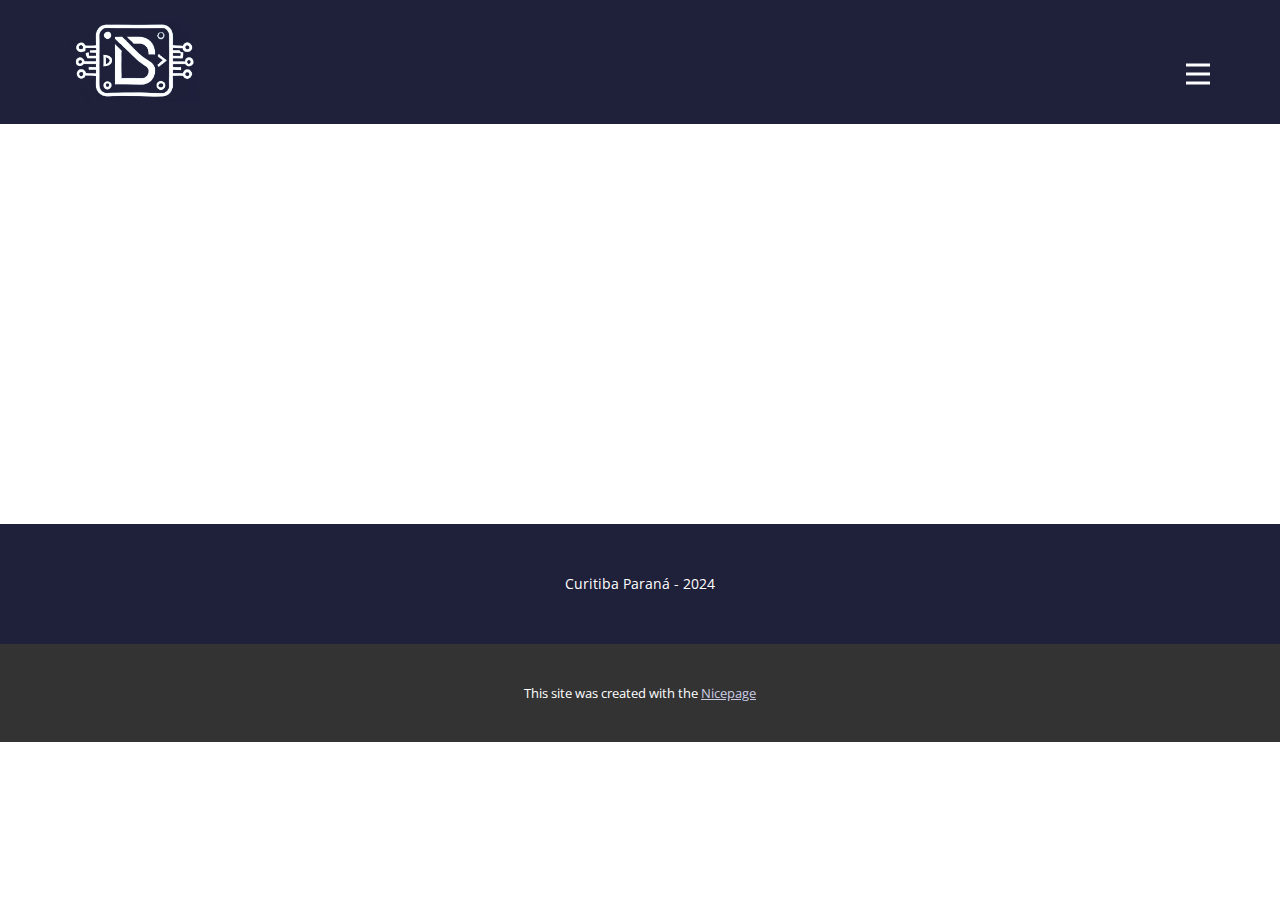
==== Contato.html @ 6d4ca930 "Main" ====
<!DOCTYPE html>
<html style="font-size: 16px;" lang="pt"><head>
    <meta name="viewport" content="width=device-width, initial-scale=1.0">
    <meta charset="utf-8">
    <meta name="keywords" content="">
    <meta name="description" content="">
    <title>Contato</title>
    <link rel="stylesheet" href="nicepage.css" media="screen">
<link rel="stylesheet" href="Contato.css" media="screen">
    <script class="u-script" type="text/javascript" src="jquery-1.9.1.min.js" defer=""></script>
    <script class="u-script" type="text/javascript" src="nicepage.js" defer=""></script>
    <meta name="generator" content="Nicepage 6.13.11, nicepage.com">
    <link id="u-theme-google-font" rel="stylesheet" href="https://fonts.googleapis.com/css?family=Roboto:100,100i,300,300i,400,400i,500,500i,700,700i,900,900i|Open+Sans:300,300i,400,400i,500,500i,600,600i,700,700i,800,800i">
    
    
    
    <script type="application/ld+json">{
		"@context": "http://schema.org",
		"@type": "Organization",
		"name": "",
		"logo": "images/LOGODSBRANCA.png"
}</script>
    <meta name="theme-color" content="#1f203a">
    <meta property="og:title" content="Contato">
    <meta property="og:type" content="website">
  <meta data-intl-tel-input-cdn-path="intlTelInput/"></head>
  <body data-path-to-root="./" data-include-products="false" class="u-body u-xl-mode" data-lang="pt"><header class="u-clearfix u-header u-palette-1-base u-header" id="sec-ab9d"><div class="u-clearfix u-sheet u-sheet-1">
        <a href="#" class="u-image u-logo u-image-1" data-image-width="453" data-image-height="276">
          <img src="images/LOGODSBRANCA.png" class="u-logo-image u-logo-image-1" data-image-width="64">
        </a>
        <nav class="u-menu u-menu-hamburger u-offcanvas u-menu-1" data-responsive-from="XL">
          <div class="menu-collapse" style="font-size: 1rem; letter-spacing: 0px; font-weight: 500;">
            <a class="u-button-style u-custom-active-border-color u-custom-active-color u-custom-border u-custom-border-color u-custom-borders u-custom-hover-border-color u-custom-hover-color u-custom-left-right-menu-spacing u-custom-padding-bottom u-custom-text-active-color u-custom-text-color u-custom-text-hover-color u-custom-top-bottom-menu-spacing u-nav-link u-text-active-palette-1-base u-text-hover-palette-2-base u-text-white" href="#">
              <svg class="u-svg-link" viewBox="0 0 24 24"><use xlink:href="#menu-hamburger"></use></svg>
              <svg class="u-svg-content" version="1.1" id="menu-hamburger" viewBox="0 0 16 16" x="0px" y="0px" xmlns:xlink="http://www.w3.org/1999/xlink" xmlns="http://www.w3.org/2000/svg"><g><rect y="1" width="16" height="2"></rect><rect y="7" width="16" height="2"></rect><rect y="13" width="16" height="2"></rect>
</g></svg>
            </a>
          </div>
          <div class="u-nav-container">
            <ul class="u-nav u-spacing-2 u-unstyled u-nav-1"><li class="u-nav-item"><a class="u-active-grey-5 u-border-active-palette-1-base u-border-hover-palette-1-base u-button-style u-hover-grey-10 u-nav-link u-text-active-palette-3-base u-text-hover-palette-3-base u-text-palette-3-base" href="Página-Inicial.html" style="padding: 10px 20px;">Página Inicial</a>
</li><li class="u-nav-item"><a class="u-active-grey-5 u-border-active-palette-1-base u-border-hover-palette-1-base u-button-style u-hover-grey-10 u-nav-link u-text-active-palette-3-base u-text-hover-palette-3-base u-text-palette-3-base" href="Sobre.html" style="padding: 10px 20px;">Sobre</a>
</li><li class="u-nav-item"><a class="u-active-grey-5 u-border-active-palette-1-base u-border-hover-palette-1-base u-button-style u-hover-grey-10 u-nav-link u-text-active-palette-3-base u-text-hover-palette-3-base u-text-palette-3-base" href="Contato.html" style="padding: 10px 20px;">Contato</a>
</li></ul>
          </div>
          <div class="u-nav-container-collapse">
            <div class="u-black u-container-style u-inner-container-layout u-opacity u-opacity-95 u-sidenav">
              <div class="u-inner-container-layout u-sidenav-overflow">
                <div class="u-menu-close"></div>
                <ul class="u-align-center u-nav u-popupmenu-items u-unstyled u-nav-2"><li class="u-nav-item"><a class="u-button-style u-nav-link" href="Página-Inicial.html" style="padding: 10px 20px;">Página Inicial</a>
</li><li class="u-nav-item"><a class="u-button-style u-nav-link" href="Sobre.html" style="padding: 10px 20px;">Sobre</a>
</li><li class="u-nav-item"><a class="u-button-style u-nav-link" href="Contato.html" style="padding: 10px 20px;">Contato</a>
</li></ul>
              </div>
            </div>
            <div class="u-black u-menu-overlay u-opacity u-opacity-70"></div>
          </div>
        </nav>
      </div></header>
    <section class="u-clearfix u-section-1" id="sec-f7fa">
      <div class="u-clearfix u-sheet u-sheet-1"></div>
    </section>
    
    
    
    <footer class="u-align-center u-clearfix u-footer u-palette-1-base u-footer" id="sec-0f65"><div class="u-clearfix u-sheet u-sheet-1">
        <p class="u-small-text u-text u-text-variant u-text-1">Curitiba Paraná - 2024</p>
      </div></footer>
    <section class="u-backlink u-clearfix u-grey-80">
      <p class="u-text">
        <span>This site was created with the </span>
        <a class="u-link" href="https://nicepage.com/" target="_blank" rel="nofollow">
          <span>Nicepage</span>
        </a>
      </p>
    </section>
  
</body></html>
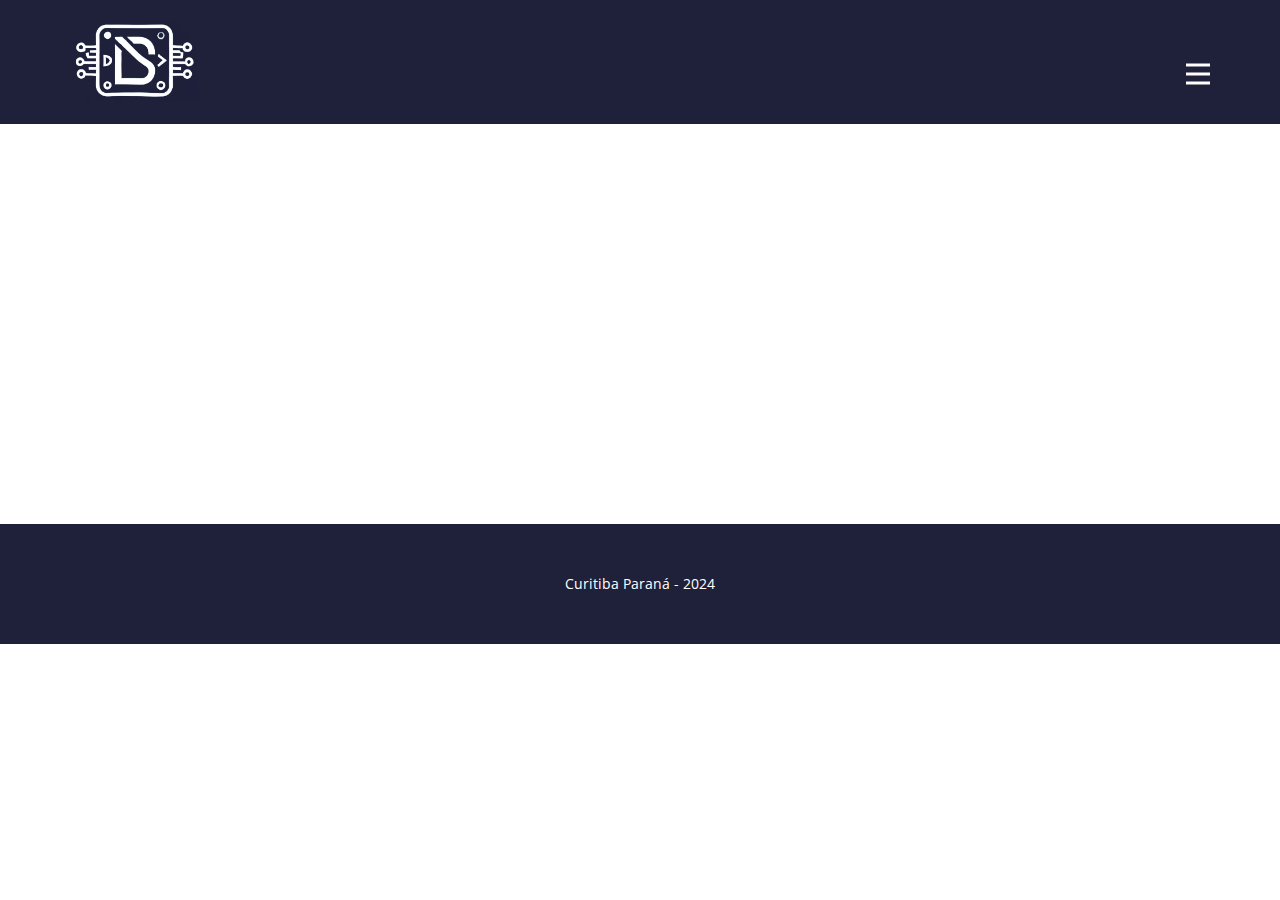
==== commit c48cf2a4: "main" ====
--- a/Contato.html
+++ b/Contato.html
@@ -65,13 +65,5 @@
     <footer class="u-align-center u-clearfix u-footer u-palette-1-base u-footer" id="sec-0f65"><div class="u-clearfix u-sheet u-sheet-1">
         <p class="u-small-text u-text u-text-variant u-text-1">Curitiba Paraná - 2024</p>
       </div></footer>
-    <section class="u-backlink u-clearfix u-grey-80">
-      <p class="u-text">
-        <span>This site was created with the </span>
-        <a class="u-link" href="https://nicepage.com/" target="_blank" rel="nofollow">
-          <span>Nicepage</span>
-        </a>
-      </p>
-    </section>
   
 </body></html>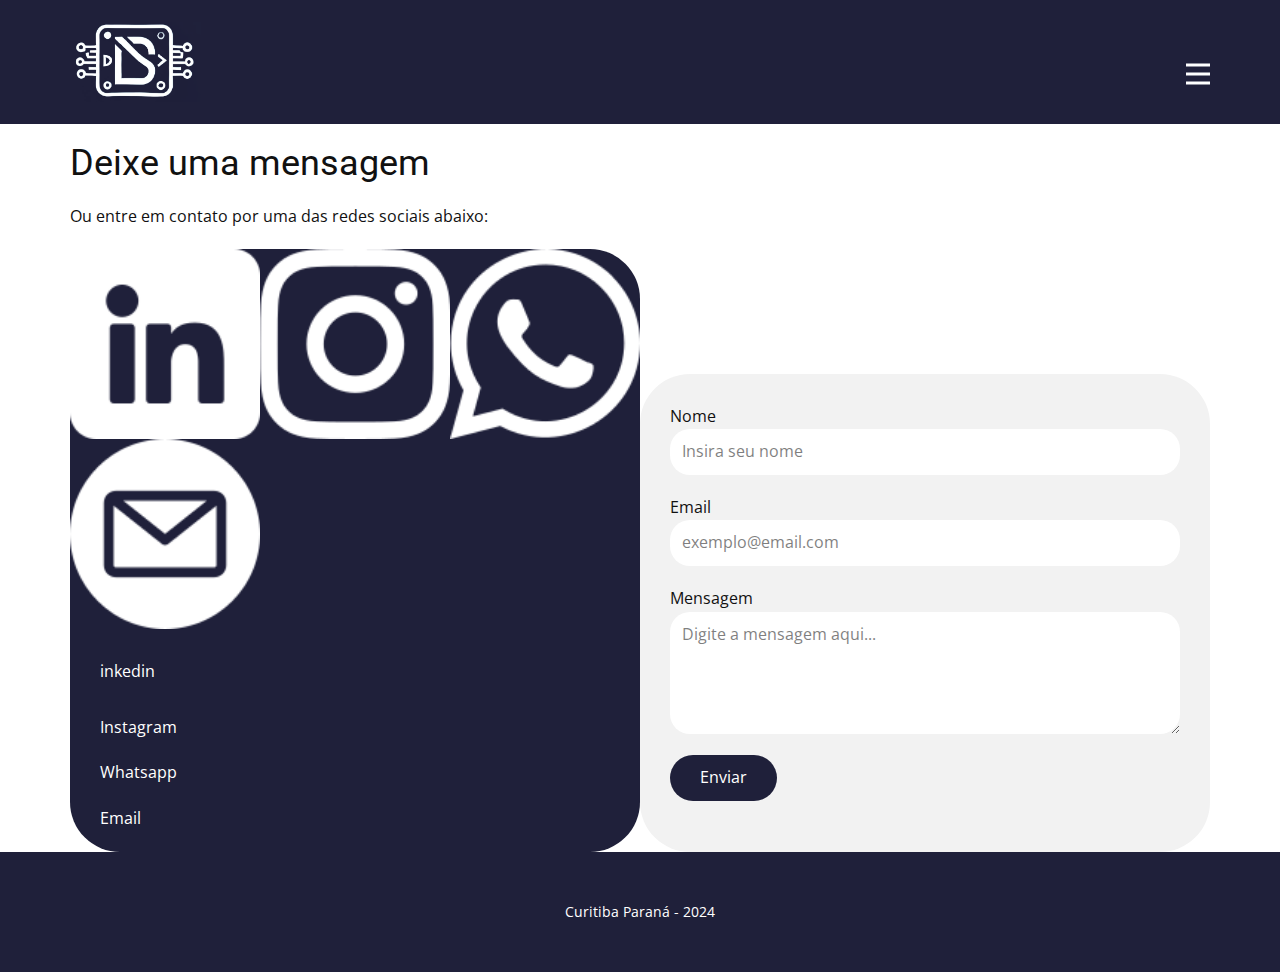
==== commit abdd48f1: "correct" ====
--- a/Contato.html
+++ b/Contato.html
@@ -2,7 +2,7 @@
 <html style="font-size: 16px;" lang="pt"><head>
     <meta name="viewport" content="width=device-width, initial-scale=1.0">
     <meta charset="utf-8">
-    <meta name="keywords" content="">
+    <meta name="keywords" content="Deixe uma mensagem">
     <meta name="description" content="">
     <title>Contato</title>
     <link rel="stylesheet" href="nicepage.css" media="screen">
@@ -10,6 +10,7 @@
     <script class="u-script" type="text/javascript" src="jquery-1.9.1.min.js" defer=""></script>
     <script class="u-script" type="text/javascript" src="nicepage.js" defer=""></script>
     <meta name="generator" content="Nicepage 6.13.11, nicepage.com">
+    <meta name="referrer" content="origin">
     <link id="u-theme-google-font" rel="stylesheet" href="https://fonts.googleapis.com/css?family=Roboto:100,100i,300,300i,400,400i,500,500i,700,700i,900,900i|Open+Sans:300,300i,400,400i,500,500i,600,600i,700,700i,800,800i">
     
     
@@ -24,7 +25,7 @@
     <meta property="og:title" content="Contato">
     <meta property="og:type" content="website">
   <meta data-intl-tel-input-cdn-path="intlTelInput/"></head>
-  <body data-path-to-root="./" data-include-products="false" class="u-body u-xl-mode" data-lang="pt"><header class="u-clearfix u-header u-palette-1-base u-header" id="sec-ab9d"><div class="u-clearfix u-sheet u-sheet-1">
+  <body data-path-to-root="./" data-include-products="false" class="u-body u-xl-mode" data-lang="pt"><header class="u-clearfix u-header u-palette-1-base u-header" id="sec-ab9d"><div class="u-clearfix u-sheet u-valign-middle-md u-valign-middle-sm u-valign-middle-xs u-sheet-1">
         <a href="#" class="u-image u-logo u-image-1" data-image-width="453" data-image-height="276">
           <img src="images/LOGODSBRANCA.png" class="u-logo-image u-logo-image-1" data-image-width="64">
         </a>
@@ -56,8 +57,83 @@
           </div>
         </nav>
       </div></header>
-    <section class="u-clearfix u-section-1" id="sec-f7fa">
-      <div class="u-clearfix u-sheet u-sheet-1"></div>
+    <section class="u-clearfix u-section-1" id="carousel_7630">
+      <div class="u-clearfix u-sheet u-valign-middle-lg u-valign-middle-xl u-valign-middle-xs u-sheet-1">
+        <div class="data-layout-selected u-clearfix u-expanded-width u-layout-wrap u-layout-wrap-1">
+          <div class="u-layout">
+            <div class="u-layout-row">
+              <div class="u-container-style u-layout-cell u-size-30 u-layout-cell-1">
+                <div class="u-container-layout u-valign-bottom-xs u-valign-top-sm u-container-layout-1">
+                  <h2 class="u-text u-text-default u-text-1"> Deixe uma mensagem</h2>
+                  <p class="u-text u-text-2">Ou entre em contato por uma das redes sociais abaixo:</p>
+                  <div class="u-container-style u-group u-palette-1-base u-radius-50 u-shape-round u-group-1">
+                    <div class="u-container-layout u-container-layout-2">
+                      <div class="u-list u-list-1">
+                        <div class="u-repeater u-repeater-1">
+                          <div class="u-container-style u-list-item u-repeater-item">
+                            <div class="u-container-layout u-similar-container u-valign-top u-container-layout-3"><span class="u-custom-item u-file-icon u-icon u-text-white u-icon-1" data-href="https://www.linkedin.com/in/daniel-campos-soares-b47426238/" data-target="_blank"><img src="images/3536569-eb4dea5f.png" alt=""></span>
+                            </div>
+                          </div>
+                          <div class="u-container-style u-list-item u-repeater-item">
+                            <div class="u-container-layout u-similar-container u-valign-top u-container-layout-4"><span class="u-custom-item u-file-icon u-icon u-text-white u-icon-2" data-href="https://www.instagram.com/danisoares8_/" data-target="_blank"><img src="images/6.png" alt=""></span>
+                            </div>
+                          </div>
+                          <div class="u-container-style u-list-item u-repeater-item">
+                            <div class="u-container-layout u-similar-container u-valign-top u-container-layout-5"><span class="u-custom-item u-file-icon u-icon u-text-white u-icon-3" data-href="https://wa.me/5541995622187" data-target="_blank"><img src="images/2111774-f9643499.png" alt=""></span>
+                            </div>
+                          </div>
+                          <div class="u-container-style u-list-item u-repeater-item">
+                            <div class="u-container-layout u-similar-container u-valign-top u-container-layout-6"><span class="u-custom-item u-file-icon u-icon u-text-white u-icon-4" data-href="mailto:campossoares.daniel@gmail.com"><img src="images/3178158-d1b0ad4a.png" alt=""></span>
+                            </div>
+                          </div>
+                        </div>
+                      </div>
+                      <a class="u-active-none u-border-none u-btn u-button-link u-button-style u-hover-none u-none u-text-body-alt-color u-btn-1" href="https://www.linkedin.com/in/daniel-campos-soares-b47426238/" target="_blank">inkedin </a>
+                      <p class="u-text u-text-default u-text-3">
+                        <a class="u-active-none u-border-none u-btn u-button-link u-button-style u-hover-none u-none u-text-body-alt-color u-btn-2" href="https://www.instagram.com/danisoares8_/" target="_blank">Instagram</a>
+                      </p>
+                      <p class="u-text u-text-default u-text-4">
+                        <a href="https://wa.me/5541995622187" class="u-active-none u-border-none u-btn u-button-link u-button-style u-hover-none u-none u-text-body-alt-color u-btn-3" target="_blank">Whatsapp</a>
+                      </p>
+                      <p class="u-text u-text-default u-text-5">
+                        <a href="mailto:campossoares.daniel@gmail.com" class="u-active-none u-border-none u-btn u-button-link u-button-style u-hover-none u-none u-text-body-alt-color u-btn-4">Email</a>
+                      </p>
+                    </div>
+                  </div>
+                </div>
+              </div>
+              <div class="u-container-style u-layout-cell u-size-30 u-layout-cell-2">
+                <div class="u-container-layout u-valign-bottom u-container-layout-7">
+                  <div class="u-expanded-width u-form u-grey-5 u-radius-50 u-form-1">
+                    <form action="https://forms.nicepagesrv.com/v2/form/process" class="u-clearfix u-form-spacing-20 u-form-vertical u-inner-form" source="email" name="form" style="padding: 30px;">
+                      <div class="u-form-group u-form-name">
+                        <label for="name-b064" class="u-label">Nome</label>
+                        <input type="text" placeholder="Insira seu nome" id="name-b064" name="name" class="u-border-none u-input u-input-rectangle u-radius-20" required="">
+                      </div>
+                      <div class="u-form-email u-form-group">
+                        <label for="email-b064" class="u-label">Email</label>
+                        <input type="email" placeholder="exemplo@email.com" id="email-b064" name="email" class="u-border-none u-input u-input-rectangle u-radius-20" required="">
+                      </div>
+                      <div class="u-form-group u-form-message">
+                        <label for="message-b064" class="u-label">Mensagem</label>
+                        <textarea placeholder="Digite a mensagem aqui..." rows="4" cols="50" id="message-b064" name="message" class="u-border-none u-input u-input-rectangle u-radius-20" required=""></textarea>
+                      </div>
+                      <div class="u-align-left u-form-group u-form-submit">
+                        <a href="#" class="u-btn u-btn-submit u-button-style u-radius-30">Enviar</a>
+                        <input type="submit" value="submit" class="u-form-control-hidden">
+                      </div>
+                      <div class="u-form-send-message u-form-send-success"> Obrigado! Assim que possível, retornarei o contato. </div>
+                      <div class="u-form-send-error u-form-send-message"> Mensagem não enviada. Por favor, tente novamente. </div>
+                      <input type="hidden" value="" name="recaptchaResponse">
+                      <input type="hidden" name="formServices" value="021542bb-58c8-74c1-39ef-9e79fae21b2f">
+                    </form>
+                  </div>
+                </div>
+              </div>
+            </div>
+          </div>
+        </div>
+      </div>
     </section>
     
     
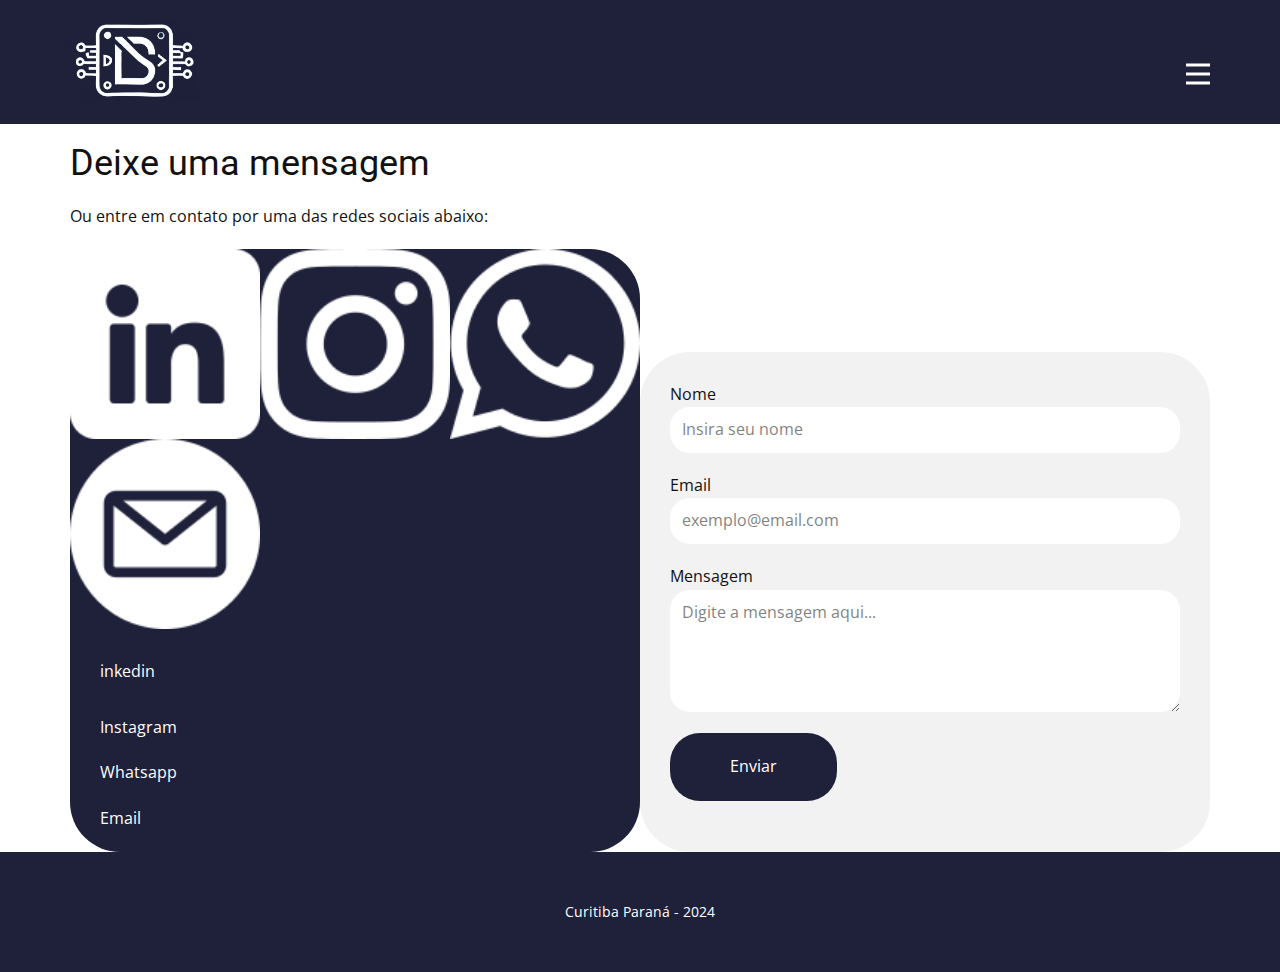
==== commit 6806e434: "form" ====
--- a/Contato.html
+++ b/Contato.html
@@ -105,7 +105,7 @@
               <div class="u-container-style u-layout-cell u-size-30 u-layout-cell-2">
                 <div class="u-container-layout u-valign-bottom u-container-layout-7">
                   <div class="u-expanded-width u-form u-grey-5 u-radius-50 u-form-1">
-                    <form action="https://forms.nicepagesrv.com/v2/form/process" class="u-clearfix u-form-spacing-20 u-form-vertical u-inner-form" source="email" name="form" style="padding: 30px;">
+                    <form action="https://forms.nicepagesrv.com/v2/form/process" class="u-clearfix u-form-spacing-20 u-form-vertical u-inner-form" source="email" name="form" style="padding: 30px;" netlify>
                       <div class="u-form-group u-form-name">
                         <label for="name-b064" class="u-label">Nome</label>
                         <input type="text" placeholder="Insira seu nome" id="name-b064" name="name" class="u-border-none u-input u-input-rectangle u-radius-20" required="">
@@ -119,7 +119,7 @@
                         <textarea placeholder="Digite a mensagem aqui..." rows="4" cols="50" id="message-b064" name="message" class="u-border-none u-input u-input-rectangle u-radius-20" required=""></textarea>
                       </div>
                       <div class="u-align-left u-form-group u-form-submit">
-                        <a href="#" class="u-btn u-btn-submit u-button-style u-radius-30">Enviar</a>
+                        <button type="submit" class="u-btn u-btn-submit u-button-style u-radius-30"><a href="#" class="u-btn u-btn-submit u-button-style u-radius-30">Enviar</a></button>
                         <input type="submit" value="submit" class="u-form-control-hidden">
                       </div>
                       <div class="u-form-send-message u-form-send-success"> Obrigado! Assim que possível, retornarei o contato. </div>
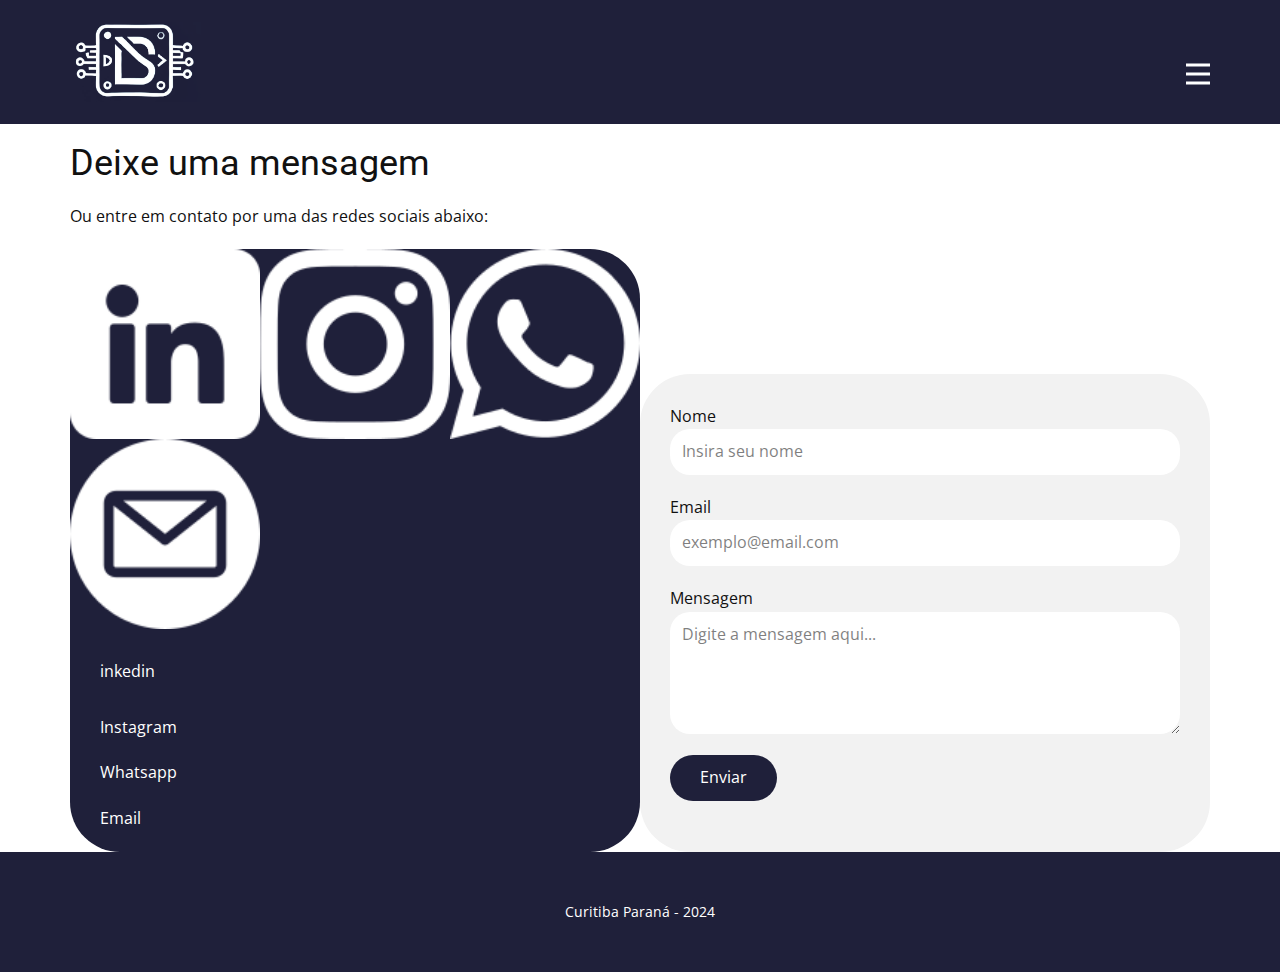
==== commit 23ca9b04: "forms" ====
--- a/Contato.html
+++ b/Contato.html
@@ -119,7 +119,7 @@
                         <textarea placeholder="Digite a mensagem aqui..." rows="4" cols="50" id="message-b064" name="message" class="u-border-none u-input u-input-rectangle u-radius-20" required=""></textarea>
                       </div>
                       <div class="u-align-left u-form-group u-form-submit">
-                        <button type="submit" class="u-btn u-btn-submit u-button-style u-radius-30"><a href="#" class="u-btn u-btn-submit u-button-style u-radius-30">Enviar</a></button>
+                        <button type="submit" class="u-btn u-btn-submit u-button-style u-radius-30">Enviar</button>
                         <input type="submit" value="submit" class="u-form-control-hidden">
                       </div>
                       <div class="u-form-send-message u-form-send-success"> Obrigado! Assim que possível, retornarei o contato. </div>
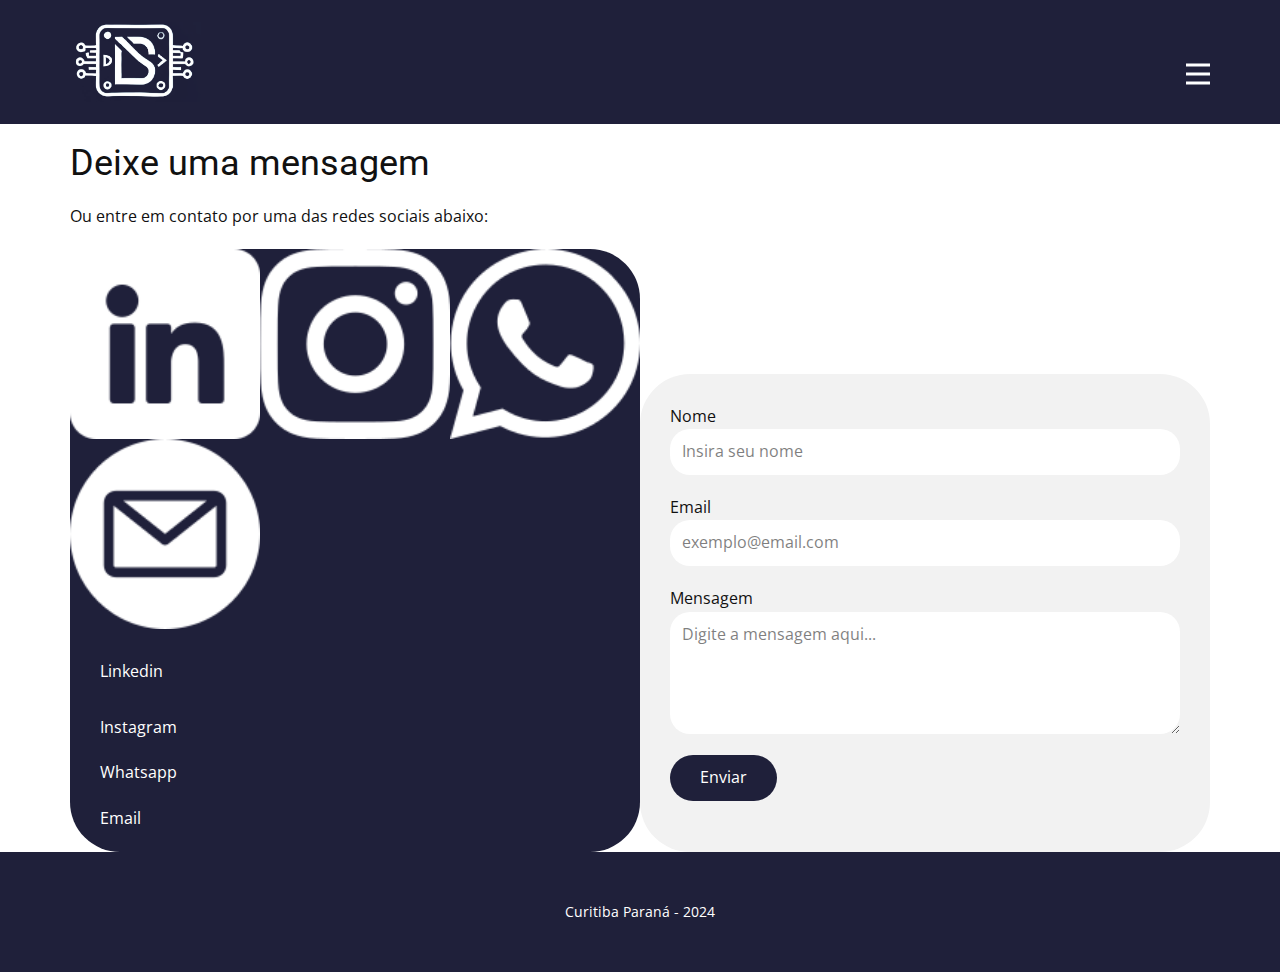
==== commit 4e95617e: "correções" ====
--- a/Contato.html
+++ b/Contato.html
@@ -88,7 +88,7 @@
                           </div>
                         </div>
                       </div>
-                      <a class="u-active-none u-border-none u-btn u-button-link u-button-style u-hover-none u-none u-text-body-alt-color u-btn-1" href="https://www.linkedin.com/in/daniel-campos-soares-b47426238/" target="_blank">inkedin </a>
+                      <a class="u-active-none u-border-none u-btn u-button-link u-button-style u-hover-none u-none u-text-body-alt-color u-btn-1" href="https://www.linkedin.com/in/daniel-campos-soares-b47426238/" target="_blank">Linkedin </a>
                       <p class="u-text u-text-default u-text-3">
                         <a class="u-active-none u-border-none u-btn u-button-link u-button-style u-hover-none u-none u-text-body-alt-color u-btn-2" href="https://www.instagram.com/danisoares8_/" target="_blank">Instagram</a>
                       </p>
@@ -105,7 +105,7 @@
               <div class="u-container-style u-layout-cell u-size-30 u-layout-cell-2">
                 <div class="u-container-layout u-valign-bottom u-container-layout-7">
                   <div class="u-expanded-width u-form u-grey-5 u-radius-50 u-form-1">
-                    <form action="https://forms.nicepagesrv.com/v2/form/process" class="u-clearfix u-form-spacing-20 u-form-vertical u-inner-form" source="email" name="form" style="padding: 30px;" netlify>
+                    <form class="u-clearfix u-form-spacing-20 u-form-vertical u-inner-form" source="email" name="form" style="padding: 30px;" netlify>
                       <div class="u-form-group u-form-name">
                         <label for="name-b064" class="u-label">Nome</label>
                         <input type="text" placeholder="Insira seu nome" id="name-b064" name="name" class="u-border-none u-input u-input-rectangle u-radius-20" required="">
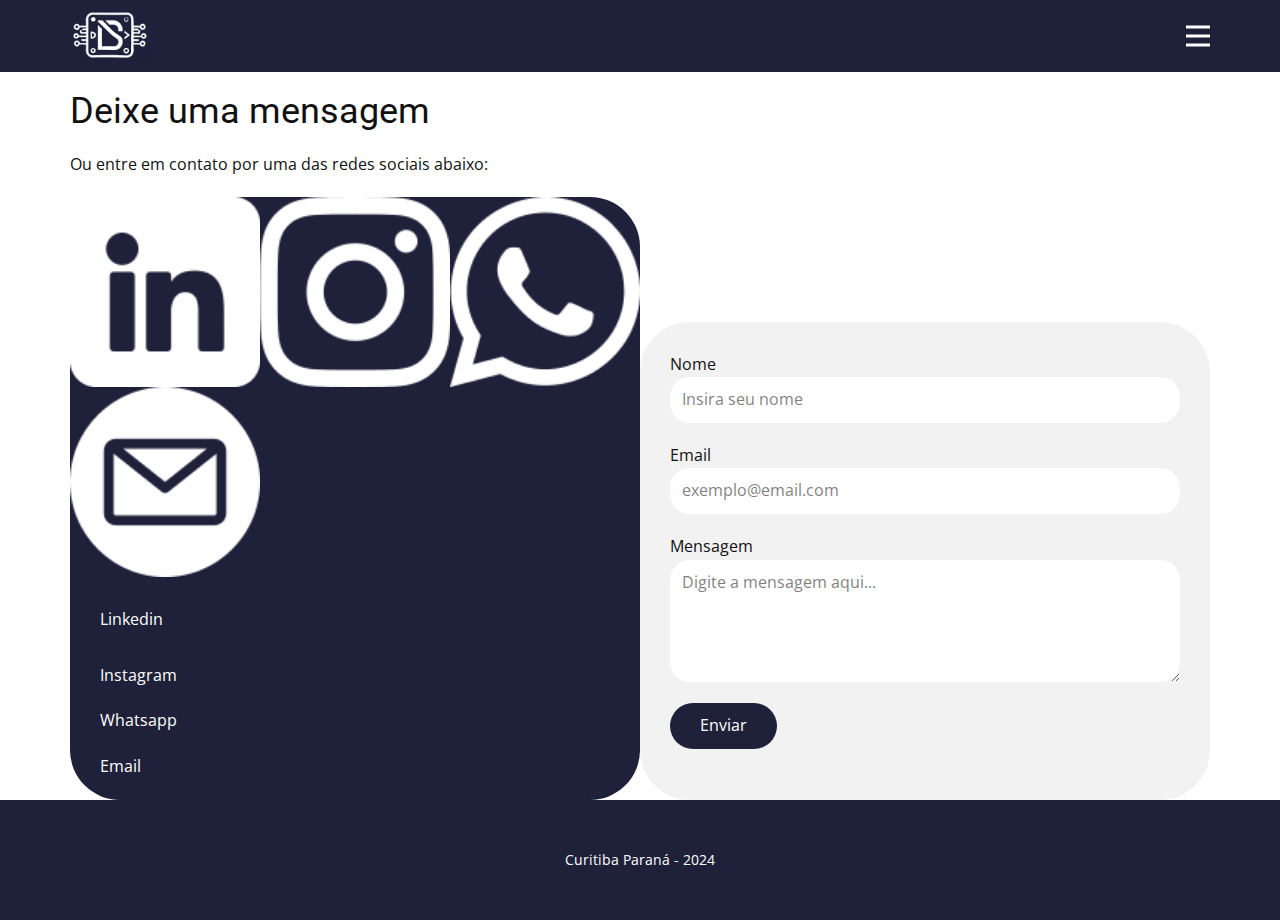
==== commit 6124b6a7: "correções" ====
--- a/Contato.html
+++ b/Contato.html
@@ -123,7 +123,7 @@
                         <input type="submit" value="submit" class="u-form-control-hidden">
                       </div>
                       <div class="u-form-send-message u-form-send-success"> Obrigado! Assim que possível, retornarei o contato. </div>
-                      <div class="u-form-send-error u-form-send-message"> Mensagem não enviada. Por favor, tente novamente. </div>
+                      <div class="u-form-send-error u-form-send-message"> Obrigado! Assim que possível, retornarei o contato. </div>
                       <input type="hidden" value="" name="recaptchaResponse">
                       <input type="hidden" name="formServices" value="021542bb-58c8-74c1-39ef-9e79fae21b2f">
                     </form>
--- a/nicepage.css
+++ b/nicepage.css
@@ -4,7 +4,7 @@
  * Copyright 2014-2021 Froala Labs
  */
 
-.fr-clearfix::after {
+ .fr-clearfix::after {
   clear: both;
   display: block;
   content: "";
@@ -2658,7 +2658,7 @@
   z-index: 1;
 }
 .u-form-send-error {
-  background: #F95D51;
+  background: #62C584;
 }
 .u-form-send-success {
   background: #62C584;
@@ -42528,13 +42528,13 @@
 }
 
 .u-header .u-sheet-1 {
-  min-height: 100px;
+  min-height: 72px;
 }
 
 .u-header .u-image-1 {
-  width: 131px;
-  height: 80px;
-  margin: 22px auto 0 0;
+  width: 81px;
+  height: 50px;
+  margin: 11px auto 0 0;
 }
 
 .u-header .u-logo-image-1 {
@@ -42543,7 +42543,7 @@
 }
 
 .u-header .u-menu-1 {
-  margin: -44px 0 34px auto;
+  margin: -41px 0 20px auto;
 }
 
 .u-header .u-nav-1 {
@@ -42557,12 +42557,46 @@
 }
 @media (max-width: 1199px) {
   .u-header .u-image-1 {
-    width: 131px;
-  }
-}
+    width: 81px;
+    height: 49px;
+  }
 
+  .u-header .u-menu-1 {
+    margin-top: -40px;
+  }
+}
+@media (max-width: 991px) {
+  .u-header .u-sheet-1 {
+    min-height: 56px;
+  }
 
+  .u-header .u-image-1 {
+    width: 55px;
+    height: 34px;
+    margin-top: 11px;
+  }
 
+  .u-header .u-menu-1 {
+    width: auto;
+    margin-top: -33px;
+    margin-bottom: 13px;
+  }
+}
+@media (max-width: 767px) {
+  .u-header .u-menu-1 {
+    margin-top: -33px;
+  }
+}
+@media (max-width: 575px) {
+  .u-header .u-sheet-1 {
+    min-height: 66px;
+  }
+
+  .u-header .u-image-1 {
+    width: 56px;
+    height: 34px;
+  }
+}
  .u-footer {
   background-image: none;
 }
